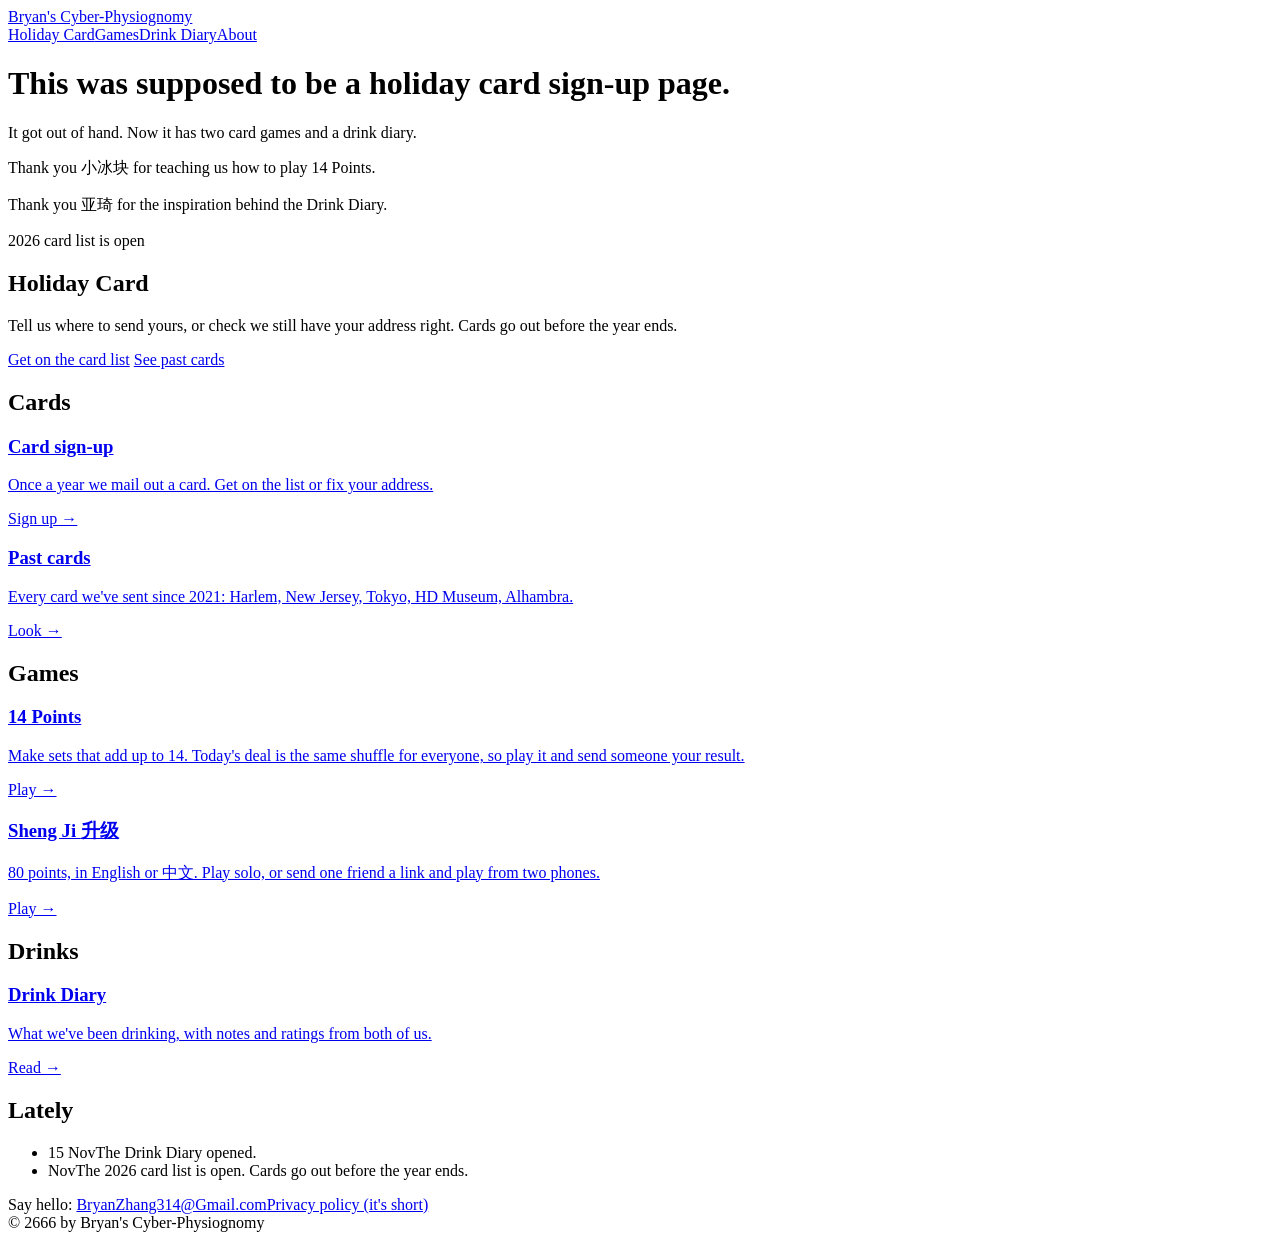
==== public/index.html @ c7af67c2 "Move thanks to the top of the home page and stop calling 14 Points my own game Co-Authored-By: Claud" ====
<!DOCTYPE html>
<html lang="en">
<head>
<meta charset="utf-8">
<meta name="viewport" content="width=device-width, initial-scale=1">
<title>Bryan&#x27;s Cyber-Physiognomy</title>
<meta name="description" content="Bryan Zhang&#x27;s site: a yearly holiday card, two card games and a drink diary.">
<link rel="canonical" href="https://www.bryanzhang.fun/">
<meta property="og:site_name" content="Bryan&#x27;s Cyber-Physiognomy">
<meta property="og:title" content="Bryan&#x27;s Cyber-Physiognomy">
<meta property="og:description" content="Bryan Zhang&#x27;s site: a yearly holiday card, two card games and a drink diary.">
<meta property="og:type" content="website">
<meta property="og:url" content="https://www.bryanzhang.fun/">
<meta property="og:image" content="https://www.bryanzhang.fun/img/og/home.png">
<meta name="twitter:card" content="summary_large_image">
<link rel="icon" href="data:image/svg+xml,%3Csvg xmlns='http://www.w3.org/2000/svg' viewBox='0 0 64 64'%3E%3Crect width='64' height='64' rx='12' fill='%23EBC3CA'/%3E%3Crect x='14' y='10' width='36' height='44' rx='5' fill='%23FCF4F4' stroke='%232E3220' stroke-width='3'/%3E%3Ctext x='32' y='41' text-anchor='middle' font-family='sans-serif' font-weight='900' font-size='20' fill='%234C5327'%3E14%3C/text%3E%3C/svg%3E">
<link rel="preconnect" href="https://fonts.googleapis.com"><link rel="preconnect" href="https://fonts.gstatic.com" crossorigin><link href="https://fonts.googleapis.com/css2?family=Poppins:wght@400;500;600&display=swap" rel="stylesheet">
<link rel="stylesheet" href="/site.css">
</head>
<body>
<header class="top"><div class="wrap"><a class="brand" href="/">Bryan&#x27;s Cyber-Physiognomy</a><nav class="nav" aria-label="Site"><a href="/bryan-xingjia-holiday-card/" data-nav="cards">Holiday Card</a><a href="/games/" data-nav="games">Games</a><a href="/drink-diary/" data-nav="drink-diary">Drink Diary</a><a href="/about/" data-nav="about">About</a></nav></div></header>
<main><div class="wrap">
<div class="hero">
  <div class="stack">
    <h1>This was supposed to be a holiday card sign-up page.</h1>
    <p class="lede">It got out of hand. Now it has two card games and a drink diary.</p>
    <div class="thanks">
      <p>Thank you <span lang="zh">小冰块</span> for teaching us how to play 14 Points.</p>
      <p>Thank you <span lang="zh">亚琦</span> for the inspiration behind the Drink Diary.</p>
    </div>
  </div>
  <div class="today">
    <span class="eyebrow">2026 card list is open</span>
    <h2>Holiday Card</h2>
    <p>Tell us where to send yours, or check we still have your address right. Cards go out before the year ends.</p>
    <div class="row">
      <a class="btn" href="/bryan-xingjia-holiday-card/">Get on the card list</a>
      <a class="quiet" href="/bryan-xingjia-holiday-card/#past-cards">See past cards</a>
    </div>
  </div>
</div>

<div class="cats">
  <section class="cat">
    <h2>Cards</h2>
    <div class="doors">
      <a class="door" href="/bryan-xingjia-holiday-card/"><h3>Card sign-up</h3><p>Once a year we mail out a card. Get on the list or fix your address.</p><span class="go">Sign up &rarr;</span></a>
      <a class="door" href="/bryan-xingjia-holiday-card/#past-cards"><h3>Past cards</h3><p>Every card we've sent since 2021: Harlem, New Jersey, Tokyo, HD Museum, Alhambra.</p><span class="go">Look &rarr;</span></a>
    </div>
  </section>
  <section class="cat">
    <h2>Games</h2>
    <div class="doors">
      <a class="door" href="/14-points/"><h3>14 Points</h3><p>Make sets that add up to 14. Today's deal is the same shuffle for everyone, so play it and send someone your result.</p><span class="go">Play &rarr;</span></a>
      <a class="door" href="/sheng-ji/"><h3>Sheng Ji <span lang="zh">升级</span></h3><p>80 points, in English or 中文. Play solo, or send one friend a link and play from two phones.</p><span class="go">Play &rarr;</span></a>
    </div>
  </section>
  <section class="cat">
    <h2>Drinks</h2>
    <div class="doors">
      <a class="door" href="/drink-diary/"><h3>Drink Diary</h3><p>What we've been drinking, with notes and ratings from both of us.</p><span class="go">Read &rarr;</span></a>
    </div>
  </section>
</div>

<div class="lately">
  <h2>Lately</h2>
  <ul>
    <li><time datetime="2026-11-15">15 Nov</time><span>The Drink Diary opened.</span></li>
    <li><time datetime="2026-11">Nov</time><span>The 2026 card list is open. Cards go out before the year ends.</span></li>
  </ul>
</div>
</div></main>
<footer class="foot"><div class="wrap"><div class="links"><span>Say hello: <a href="mailto:BryanZhang314@Gmail.com">BryanZhang314@Gmail.com</a></span><a href="/privacy/">Privacy policy (it's short)</a></div><span>&copy; 2666 by Bryan&#x27;s Cyber-Physiognomy</span></div></footer>
</body>
</html>
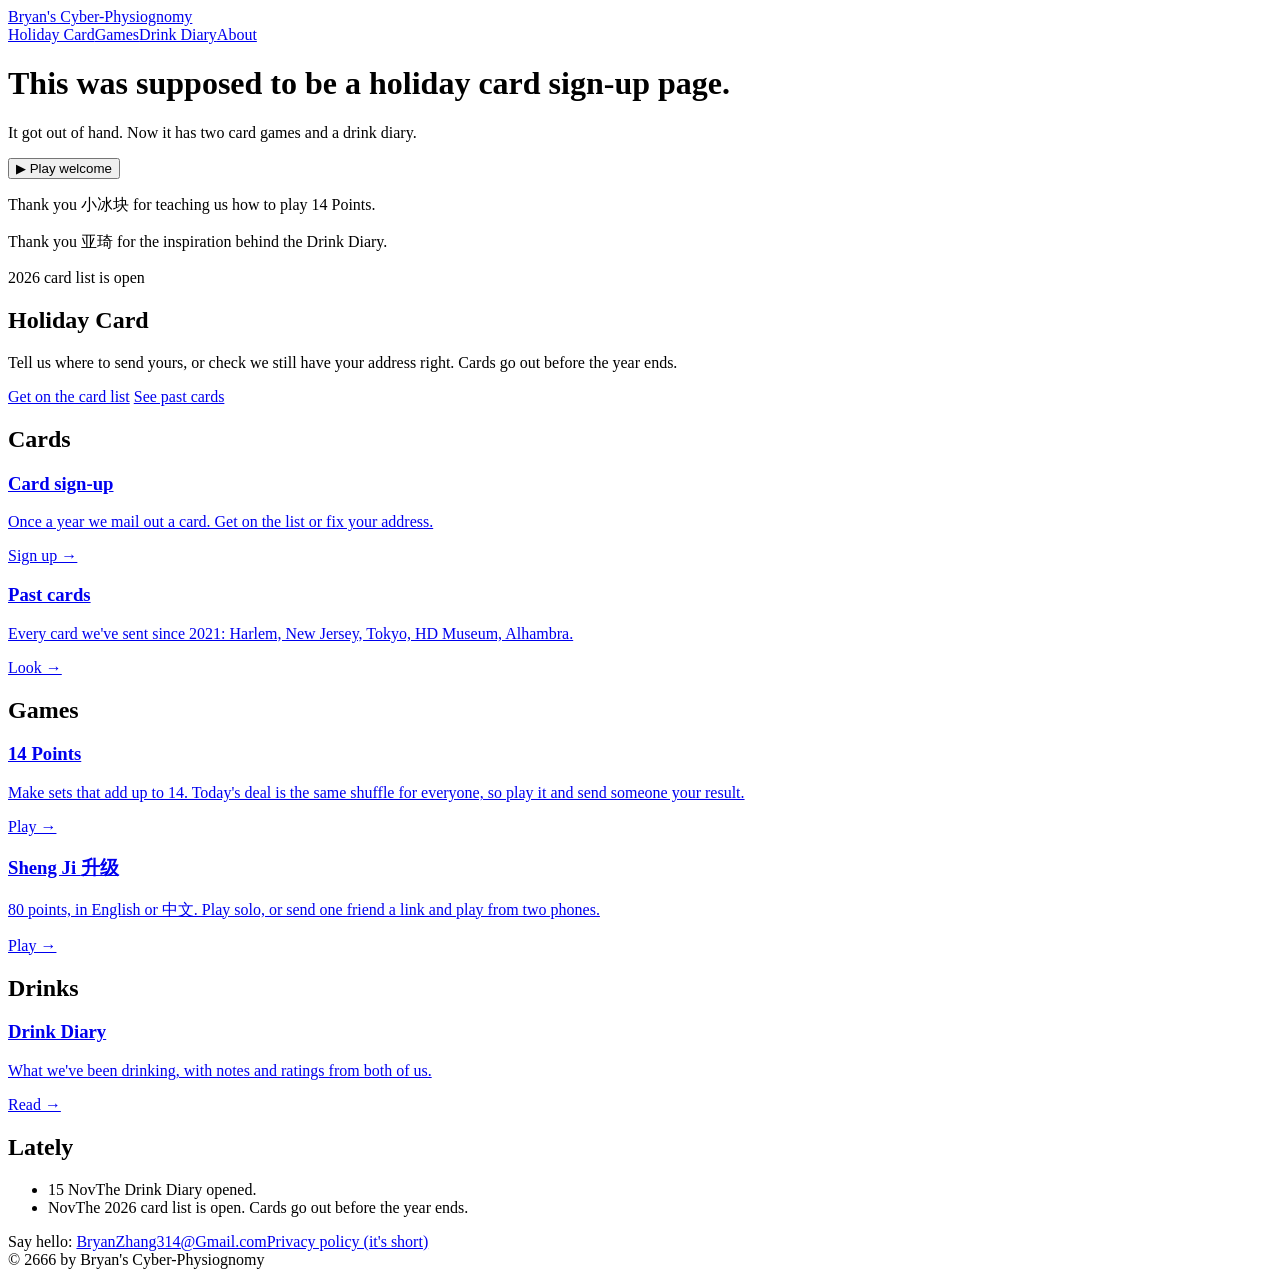
==== commit 77281d7d: "Bring the welcome clip back to the home page A labelled Play welcome button under the intro. It only" ====
--- a/public/index.html
+++ b/public/index.html
@@ -24,6 +24,15 @@
   <div class="stack">
     <h1>This was supposed to be a holiday card sign-up page.</h1>
     <p class="lede">It got out of hand. Now it has two card games and a drink diary.</p>
+    <div class="row"><button class="btn ghost" type="button" id="welcomeBtn" aria-pressed="false">&#9654; Play welcome</button>
+    <audio id="welcomeAudio" src="/audio/welcome.m4a" preload="none"></audio></div>
+    <script>
+    (function(){var b=document.getElementById("welcomeBtn"),a=document.getElementById("welcomeAudio");
+    function show(on){b.textContent=on?"❚❚ Pause welcome":"▶ Play welcome";b.setAttribute("aria-pressed",on?"true":"false");}
+    b.addEventListener("click",function(){if(a.paused){a.play().catch(function(){show(false);});}else{a.pause();}});
+    a.addEventListener("play",function(){show(true);});a.addEventListener("pause",function(){show(false);});
+    a.addEventListener("ended",function(){a.currentTime=0;show(false);});})();
+    </script>
     <div class="thanks">
       <p>Thank you <span lang="zh">小冰块</span> for teaching us how to play 14 Points.</p>
       <p>Thank you <span lang="zh">亚琦</span> for the inspiration behind the Drink Diary.</p>
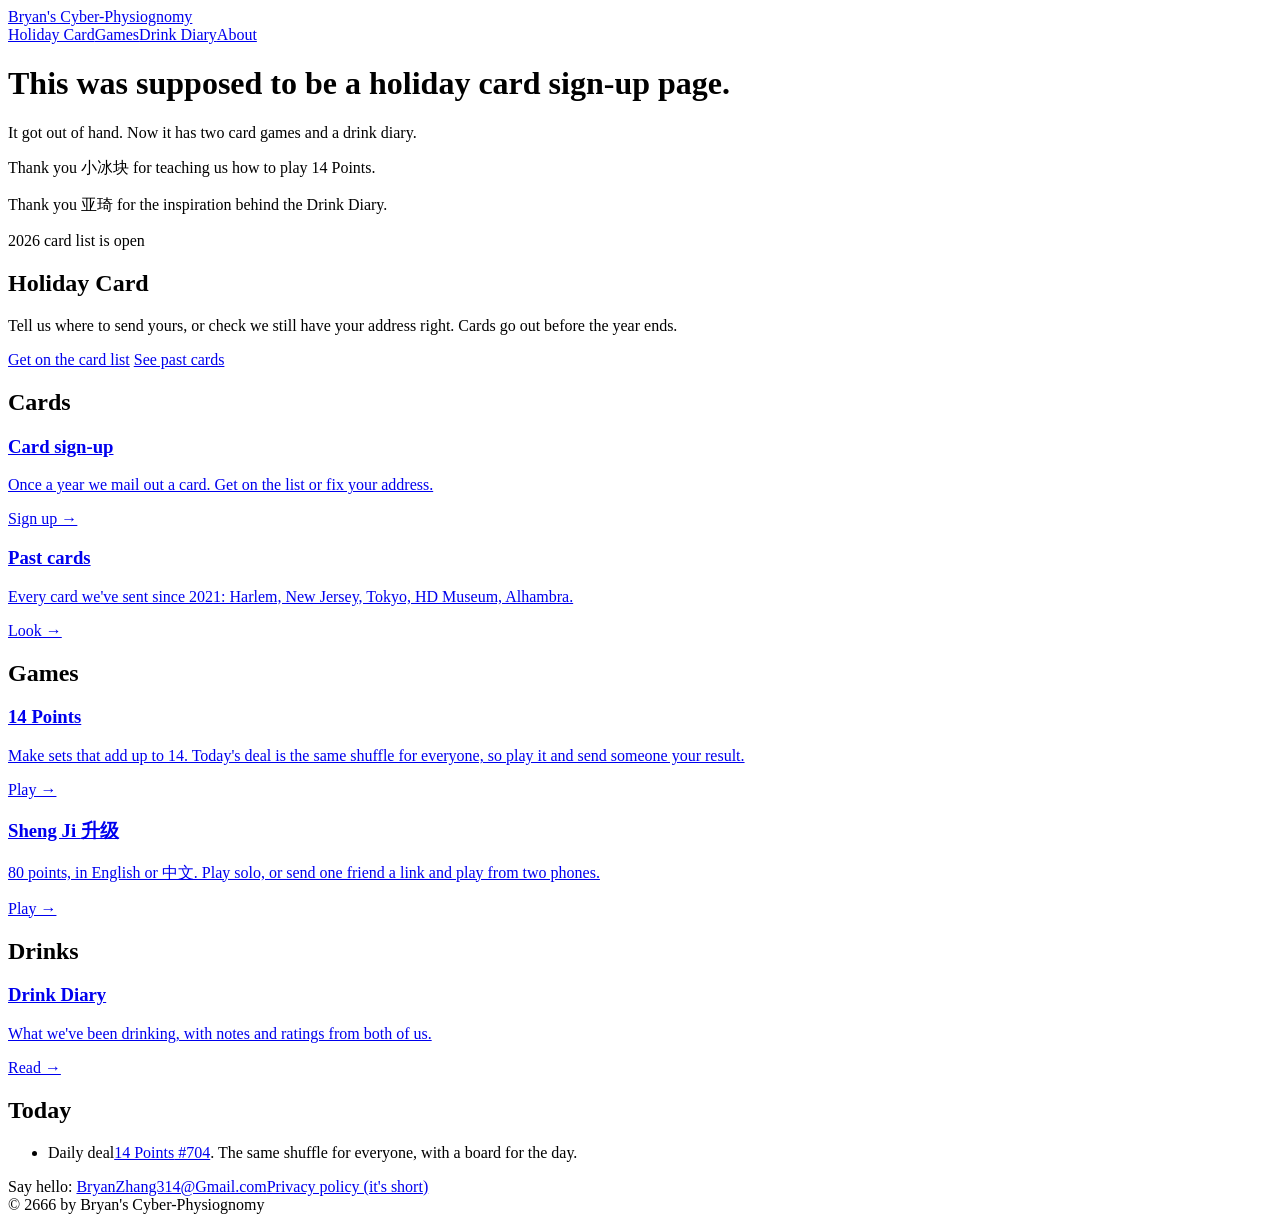
==== commit 5174f1a4: "Daily board for 14 Points, and a home page that updates itself - 14 Points: after the standard daily" ====
--- a/public/index.html
+++ b/public/index.html
@@ -24,15 +24,6 @@
   <div class="stack">
     <h1>This was supposed to be a holiday card sign-up page.</h1>
     <p class="lede">It got out of hand. Now it has two card games and a drink diary.</p>
-    <div class="row"><button class="btn ghost" type="button" id="welcomeBtn" aria-pressed="false">&#9654; Play welcome</button>
-    <audio id="welcomeAudio" src="/audio/welcome.m4a" preload="none"></audio></div>
-    <script>
-    (function(){var b=document.getElementById("welcomeBtn"),a=document.getElementById("welcomeAudio");
-    function show(on){b.textContent=on?"❚❚ Pause welcome":"▶ Play welcome";b.setAttribute("aria-pressed",on?"true":"false");}
-    b.addEventListener("click",function(){if(a.paused){a.play().catch(function(){show(false);});}else{a.pause();}});
-    a.addEventListener("play",function(){show(true);});a.addEventListener("pause",function(){show(false);});
-    a.addEventListener("ended",function(){a.currentTime=0;show(false);});})();
-    </script>
     <div class="thanks">
       <p>Thank you <span lang="zh">小冰块</span> for teaching us how to play 14 Points.</p>
       <p>Thank you <span lang="zh">亚琦</span> for the inspiration behind the Drink Diary.</p>
@@ -73,12 +64,34 @@
 </div>
 
 <div class="lately">
-  <h2>Lately</h2>
+  <h2>Today</h2>
   <ul>
-    <li><time datetime="2026-11-15">15 Nov</time><span>The Drink Diary opened.</span></li>
-    <li><time datetime="2026-11">Nov</time><span>The 2026 card list is open. Cards go out before the year ends.</span></li>
+    <li><span class="k">Daily deal</span><span><a href="/14-points/">14 Points<span id="liveDeal"></span></a>. The same shuffle for everyone, with a board for the day.</span></li>
+    <li id="liveWinRow" hidden><span class="k">Yesterday</span><span id="liveWin"></span></li>
+    <li id="liveDrinkRow" hidden><span class="k">Latest drink</span><span><a href="/drink-diary/" id="liveDrink"></a><span id="liveDrinkMeta"></span></span></li>
   </ul>
 </div>
+<script>
+(function(){
+  var d=new Date(), num=Math.round((Date.UTC(d.getFullYear(),d.getMonth(),d.getDate())-Date.UTC(2025,0,1))/86400000);
+  document.getElementById("liveDeal").textContent=" #"+num;
+  function get(url){return fetch(url).then(function(r){if(!r.ok)throw 0;return r.json();});}
+  get("https://bryanzhang.pythonanywhere.com/sj/board/top?g=14p&day="+(num-1)).then(function(j){
+    var top=j.rows&&j.rows[0]; if(!top)return;
+    document.getElementById("liveWin").textContent=top.name+" topped the 14 Points board with "+top.score+" pts.";
+    document.getElementById("liveWinRow").hidden=false;
+  }).catch(function(){});
+  get("https://beverage-journal.onrender.com/public/latest.json").then(function(j){
+    var e=j.latest; if(!e||!e.name)return;
+    var meta=[]; if(e.category)meta.push(e.category);
+    var m=/^(\d{4})-(\d{2})-(\d{2})/.exec(e.date_tried||"");
+    if(m)meta.push(new Date(+m[1],m[2]-1,+m[3]).toLocaleDateString("en-GB",{day:"numeric",month:"short"}));
+    document.getElementById("liveDrink").textContent=e.name;
+    document.getElementById("liveDrinkMeta").textContent=meta.length?" · "+meta.join(" · "):"";
+    document.getElementById("liveDrinkRow").hidden=false;
+  }).catch(function(){});
+})();
+</script>
 </div></main>
 <footer class="foot"><div class="wrap"><div class="links"><span>Say hello: <a href="mailto:BryanZhang314@Gmail.com">BryanZhang314@Gmail.com</a></span><a href="/privacy/">Privacy policy (it's short)</a></div><span>&copy; 2666 by Bryan&#x27;s Cyber-Physiognomy</span></div></footer>
 </body>
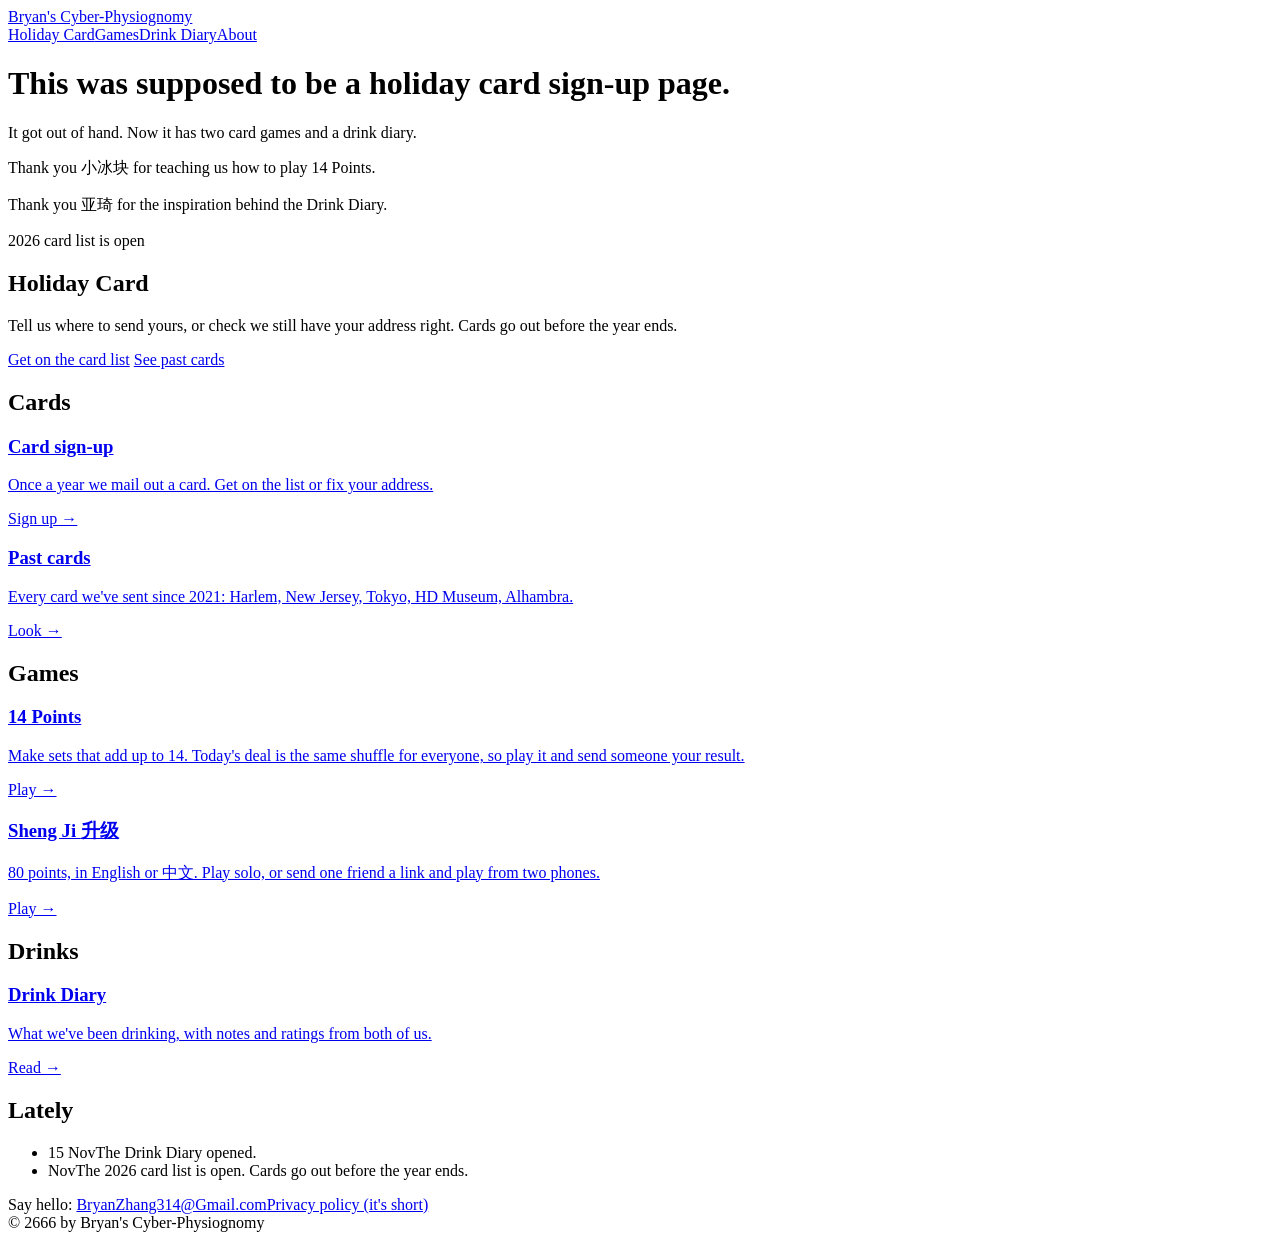
==== commit 4fc75794: "Merge pull request #2 from BryanZhang314/tab-icon Change the browser tab icon to sb." ====
--- a/public/index.html
+++ b/public/index.html
@@ -13,7 +13,8 @@
 <meta property="og:url" content="https://www.bryanzhang.fun/">
 <meta property="og:image" content="https://www.bryanzhang.fun/img/og/home.png">
 <meta name="twitter:card" content="summary_large_image">
-<link rel="icon" href="data:image/svg+xml,%3Csvg xmlns='http://www.w3.org/2000/svg' viewBox='0 0 64 64'%3E%3Crect width='64' height='64' rx='12' fill='%23EBC3CA'/%3E%3Crect x='14' y='10' width='36' height='44' rx='5' fill='%23FCF4F4' stroke='%232E3220' stroke-width='3'/%3E%3Ctext x='32' y='41' text-anchor='middle' font-family='sans-serif' font-weight='900' font-size='20' fill='%234C5327'%3E14%3C/text%3E%3C/svg%3E">
+<link rel="icon" href="data:image/svg+xml,%3Csvg xmlns='http://www.w3.org/2000/svg' viewBox='0 0 64 64'%3E%3Crect width='64' height='64' rx='12' fill='%23EBC3CA'/%3E%3Cpath fill='%234C5327' d='M6 39.1H11.2Q11.4 40.3 12.4 41Q13.4 41.8 15 41.8Q16.4 41.8 17.3 41.2Q18.1 40.6 18.1 39.7Q18.1 38.7 17.1 38.2Q16.1 37.7 13.8 37.1Q11.5 36.5 10.1 36Q8.6 35.4 7.5 34.1Q6.5 32.9 6.5 30.8Q6.5 29.1 7.5 27.7Q8.5 26.3 10.3 25.5Q12.1 24.7 14.6 24.7Q18.3 24.7 20.5 26.5Q22.7 28.3 22.9 31.5H17.9Q17.8 30.2 16.9 29.5Q16 28.8 14.5 28.8Q13.1 28.8 12.3 29.3Q11.5 29.8 11.5 30.8Q11.5 31.8 12.6 32.3Q13.6 32.9 15.8 33.4Q18 34 19.5 34.6Q20.9 35.2 22 36.4Q23 37.7 23.1 39.7Q23.1 41.5 22.1 42.9Q21.1 44.3 19.3 45.1Q17.4 45.9 15 45.9Q12.5 45.9 10.5 45Q8.5 44.1 7.3 42.5Q6.1 41 6 39.1ZM39.4 24.7Q42 24.7 44.1 26Q46.3 27.3 47.5 29.7Q48.8 32.1 48.8 35.2Q48.8 38.4 47.5 40.8Q46.3 43.2 44.1 44.6Q42 45.9 39.4 45.9Q37.1 45.9 35.3 45Q33.6 44.1 32.6 42.6V45.6H27.4V18.1H32.6V28Q33.6 26.5 35.3 25.6Q37.1 24.7 39.4 24.7ZM38 29.2Q36.6 29.2 35.3 30Q34.1 30.7 33.3 32.1Q32.6 33.4 32.6 35.3Q32.6 37.1 33.3 38.5Q34.1 39.9 35.3 40.6Q36.6 41.3 38 41.3Q39.4 41.3 40.7 40.6Q41.9 39.9 42.7 38.5Q43.4 37.1 43.4 35.2Q43.4 33.4 42.7 32Q41.9 30.6 40.7 29.9Q39.4 29.2 38 29.2ZM51.6 42.8Q51.6 41.5 52.5 40.6Q53.4 39.7 54.8 39.7Q56.2 39.7 57.1 40.6Q58 41.5 58 42.8Q58 44.1 57.1 45Q56.2 45.8 54.8 45.8Q53.4 45.8 52.5 45Q51.6 44.1 51.6 42.8Z'/%3E%3C/svg%3E">
+<link rel="apple-touch-icon" href="/img/icon-180.png">
 <link rel="preconnect" href="https://fonts.googleapis.com"><link rel="preconnect" href="https://fonts.gstatic.com" crossorigin><link href="https://fonts.googleapis.com/css2?family=Poppins:wght@400;500;600&display=swap" rel="stylesheet">
 <link rel="stylesheet" href="/site.css">
 </head>
@@ -64,34 +65,12 @@
 </div>
 
 <div class="lately">
-  <h2>Today</h2>
+  <h2>Lately</h2>
   <ul>
-    <li><span class="k">Daily deal</span><span><a href="/14-points/">14 Points<span id="liveDeal"></span></a>. The same shuffle for everyone, with a board for the day.</span></li>
-    <li id="liveWinRow" hidden><span class="k">Yesterday</span><span id="liveWin"></span></li>
-    <li id="liveDrinkRow" hidden><span class="k">Latest drink</span><span><a href="/drink-diary/" id="liveDrink"></a><span id="liveDrinkMeta"></span></span></li>
+    <li><time datetime="2026-11-15">15 Nov</time><span>The Drink Diary opened.</span></li>
+    <li><time datetime="2026-11">Nov</time><span>The 2026 card list is open. Cards go out before the year ends.</span></li>
   </ul>
 </div>
-<script>
-(function(){
-  var d=new Date(), num=Math.round((Date.UTC(d.getFullYear(),d.getMonth(),d.getDate())-Date.UTC(2025,0,1))/86400000);
-  document.getElementById("liveDeal").textContent=" #"+num;
-  function get(url){return fetch(url).then(function(r){if(!r.ok)throw 0;return r.json();});}
-  get("https://bryanzhang.pythonanywhere.com/sj/board/top?g=14p&day="+(num-1)).then(function(j){
-    var top=j.rows&&j.rows[0]; if(!top)return;
-    document.getElementById("liveWin").textContent=top.name+" topped the 14 Points board with "+top.score+" pts.";
-    document.getElementById("liveWinRow").hidden=false;
-  }).catch(function(){});
-  get("https://beverage-journal.onrender.com/public/latest.json").then(function(j){
-    var e=j.latest; if(!e||!e.name)return;
-    var meta=[]; if(e.category)meta.push(e.category);
-    var m=/^(\d{4})-(\d{2})-(\d{2})/.exec(e.date_tried||"");
-    if(m)meta.push(new Date(+m[1],m[2]-1,+m[3]).toLocaleDateString("en-GB",{day:"numeric",month:"short"}));
-    document.getElementById("liveDrink").textContent=e.name;
-    document.getElementById("liveDrinkMeta").textContent=meta.length?" · "+meta.join(" · "):"";
-    document.getElementById("liveDrinkRow").hidden=false;
-  }).catch(function(){});
-})();
-</script>
 </div></main>
 <footer class="foot"><div class="wrap"><div class="links"><span>Say hello: <a href="mailto:BryanZhang314@Gmail.com">BryanZhang314@Gmail.com</a></span><a href="/privacy/">Privacy policy (it's short)</a></div><span>&copy; 2666 by Bryan&#x27;s Cyber-Physiognomy</span></div></footer>
 </body>
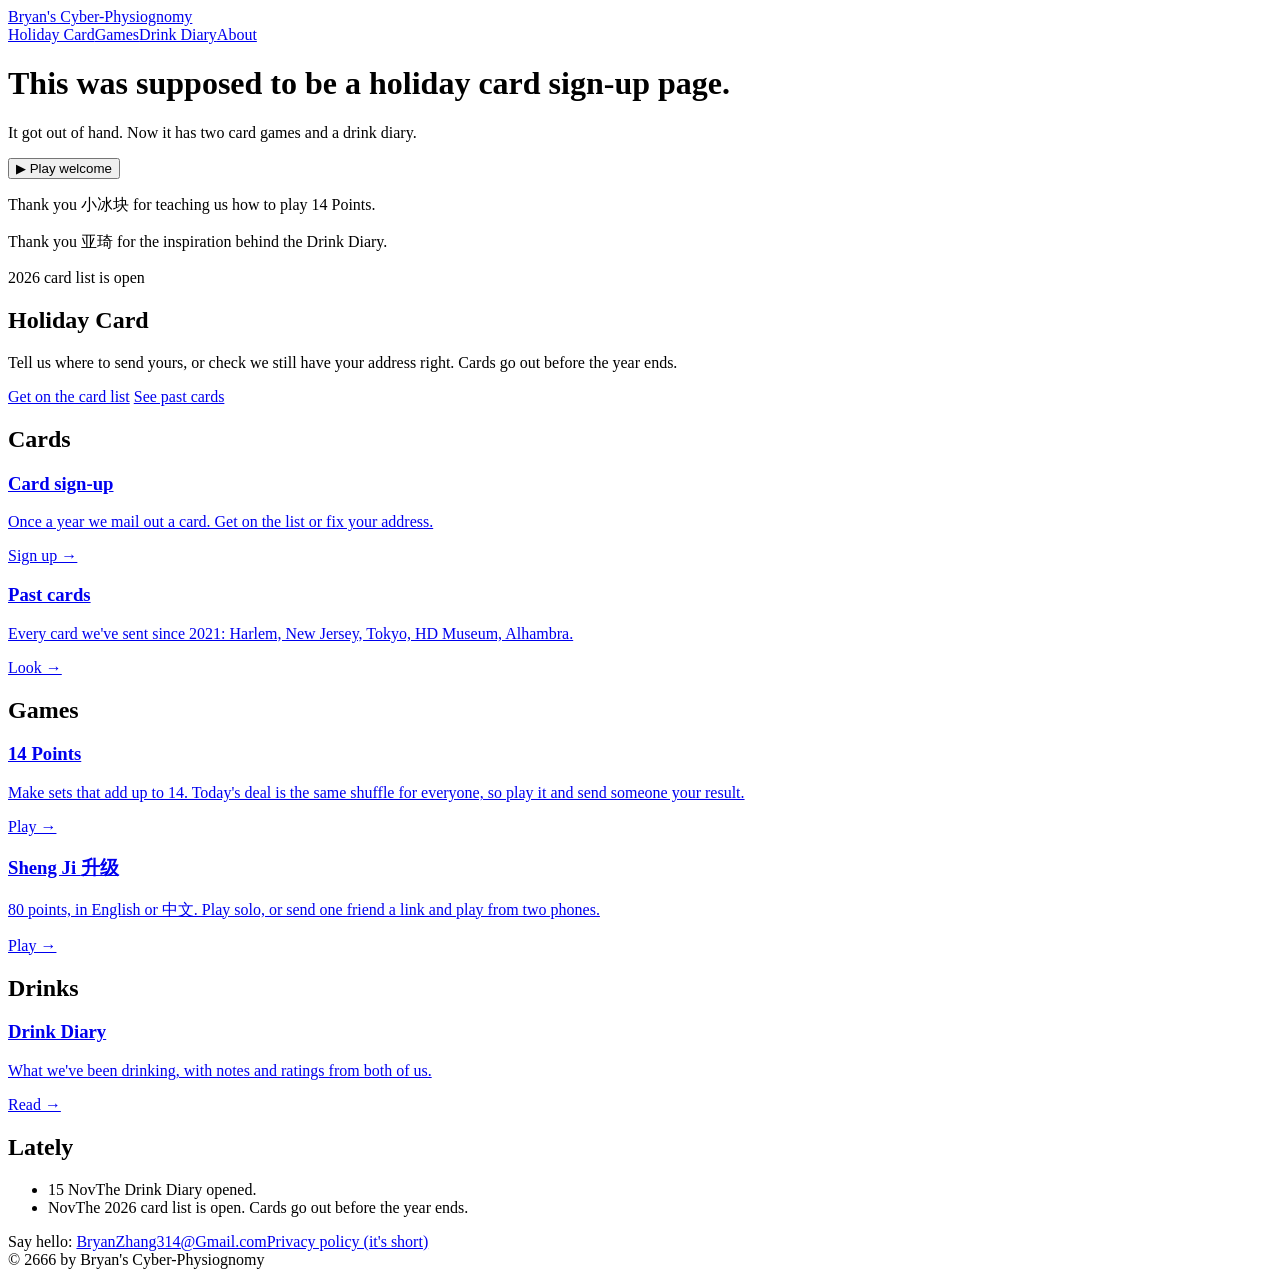
==== commit 9ad85013: "Merge pull request #5 from BryanZhang314/welcome-audio Bring the welcome clip back to the home page" ====
--- a/public/index.html
+++ b/public/index.html
@@ -25,6 +25,15 @@
   <div class="stack">
     <h1>This was supposed to be a holiday card sign-up page.</h1>
     <p class="lede">It got out of hand. Now it has two card games and a drink diary.</p>
+    <div class="row"><button class="btn ghost" type="button" id="welcomeBtn" aria-pressed="false">&#9654; Play welcome</button>
+    <audio id="welcomeAudio" src="/audio/welcome.m4a" preload="none"></audio></div>
+    <script>
+    (function(){var b=document.getElementById("welcomeBtn"),a=document.getElementById("welcomeAudio");
+    function show(on){b.textContent=on?"❚❚ Pause welcome":"▶ Play welcome";b.setAttribute("aria-pressed",on?"true":"false");}
+    b.addEventListener("click",function(){if(a.paused){a.play().catch(function(){show(false);});}else{a.pause();}});
+    a.addEventListener("play",function(){show(true);});a.addEventListener("pause",function(){show(false);});
+    a.addEventListener("ended",function(){a.currentTime=0;show(false);});})();
+    </script>
     <div class="thanks">
       <p>Thank you <span lang="zh">小冰块</span> for teaching us how to play 14 Points.</p>
       <p>Thank you <span lang="zh">亚琦</span> for the inspiration behind the Drink Diary.</p>
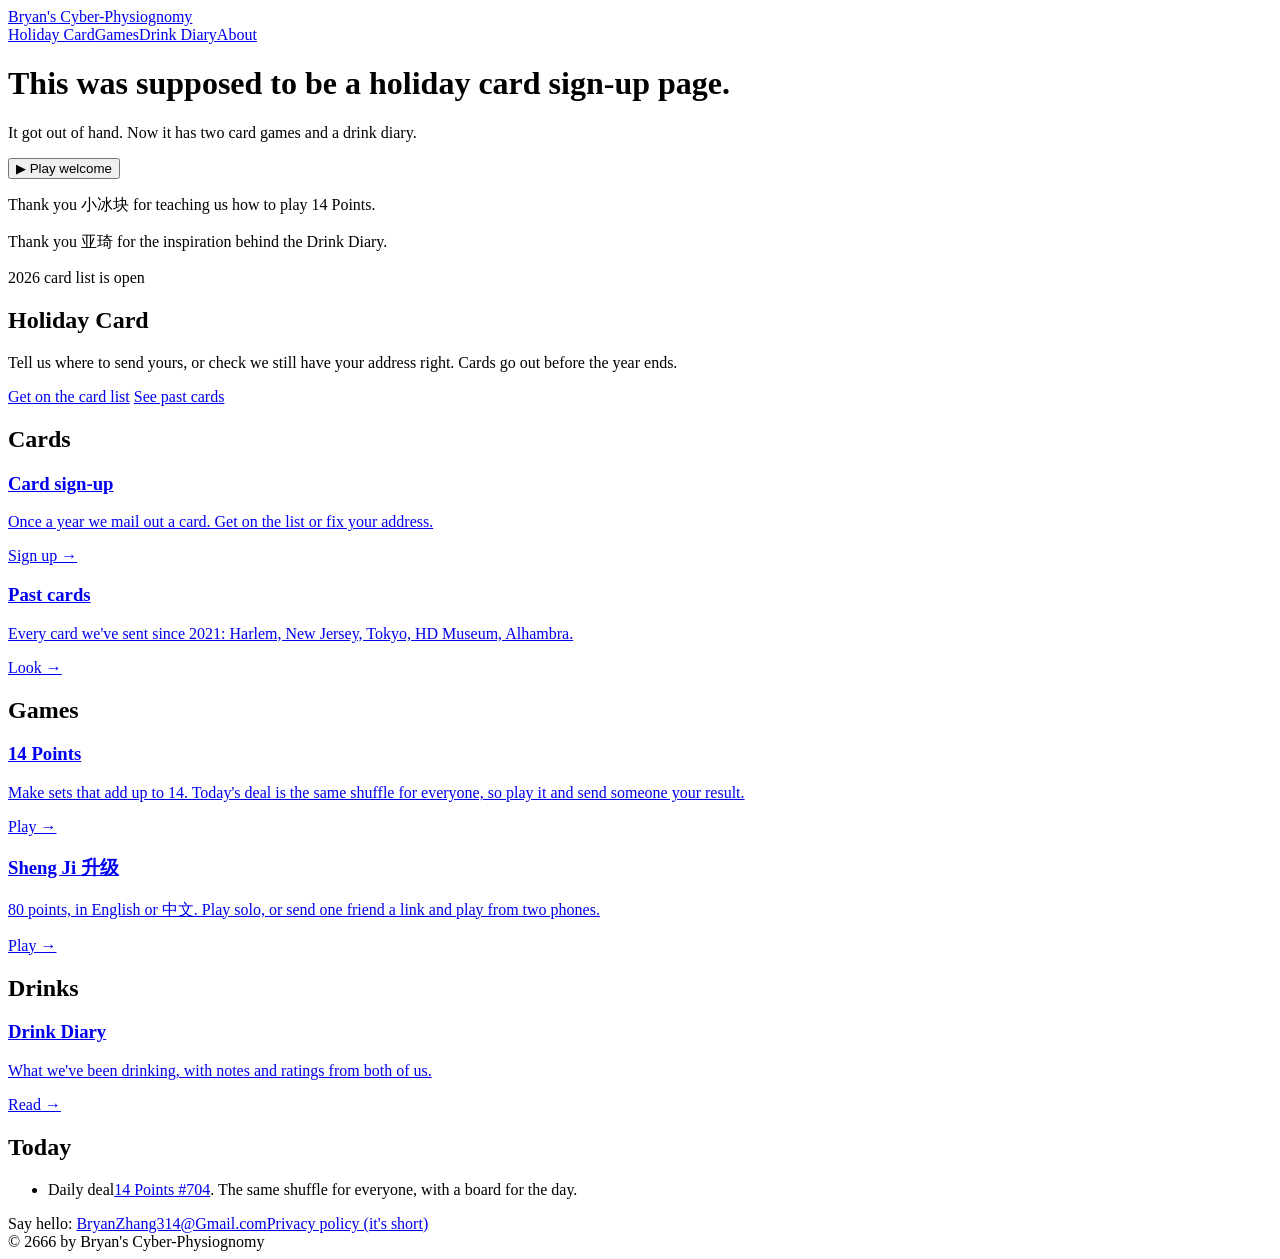
==== commit 8cef3149: "Merge pull request #6 from BryanZhang314/daily-board Daily board for 14 Points, and a home page that" ====
--- a/public/index.html
+++ b/public/index.html
@@ -74,12 +74,34 @@
 </div>
 
 <div class="lately">
-  <h2>Lately</h2>
+  <h2>Today</h2>
   <ul>
-    <li><time datetime="2026-11-15">15 Nov</time><span>The Drink Diary opened.</span></li>
-    <li><time datetime="2026-11">Nov</time><span>The 2026 card list is open. Cards go out before the year ends.</span></li>
+    <li><span class="k">Daily deal</span><span><a href="/14-points/">14 Points<span id="liveDeal"></span></a>. The same shuffle for everyone, with a board for the day.</span></li>
+    <li id="liveWinRow" hidden><span class="k">Yesterday</span><span id="liveWin"></span></li>
+    <li id="liveDrinkRow" hidden><span class="k">Latest drink</span><span><a href="/drink-diary/" id="liveDrink"></a><span id="liveDrinkMeta"></span></span></li>
   </ul>
 </div>
+<script>
+(function(){
+  var d=new Date(), num=Math.round((Date.UTC(d.getFullYear(),d.getMonth(),d.getDate())-Date.UTC(2025,0,1))/86400000);
+  document.getElementById("liveDeal").textContent=" #"+num;
+  function get(url){return fetch(url).then(function(r){if(!r.ok)throw 0;return r.json();});}
+  get("https://bryanzhang.pythonanywhere.com/sj/board/top?g=14p&day="+(num-1)).then(function(j){
+    var top=j.rows&&j.rows[0]; if(!top)return;
+    document.getElementById("liveWin").textContent=top.name+" topped the 14 Points board with "+top.score+" pts.";
+    document.getElementById("liveWinRow").hidden=false;
+  }).catch(function(){});
+  get("https://beverage-journal.onrender.com/public/latest.json").then(function(j){
+    var e=j.latest; if(!e||!e.name)return;
+    var meta=[]; if(e.category)meta.push(e.category);
+    var m=/^(\d{4})-(\d{2})-(\d{2})/.exec(e.date_tried||"");
+    if(m)meta.push(new Date(+m[1],m[2]-1,+m[3]).toLocaleDateString("en-GB",{day:"numeric",month:"short"}));
+    document.getElementById("liveDrink").textContent=e.name;
+    document.getElementById("liveDrinkMeta").textContent=meta.length?" · "+meta.join(" · "):"";
+    document.getElementById("liveDrinkRow").hidden=false;
+  }).catch(function(){});
+})();
+</script>
 </div></main>
 <footer class="foot"><div class="wrap"><div class="links"><span>Say hello: <a href="mailto:BryanZhang314@Gmail.com">BryanZhang314@Gmail.com</a></span><a href="/privacy/">Privacy policy (it's short)</a></div><span>&copy; 2666 by Bryan&#x27;s Cyber-Physiognomy</span></div></footer>
 </body>
